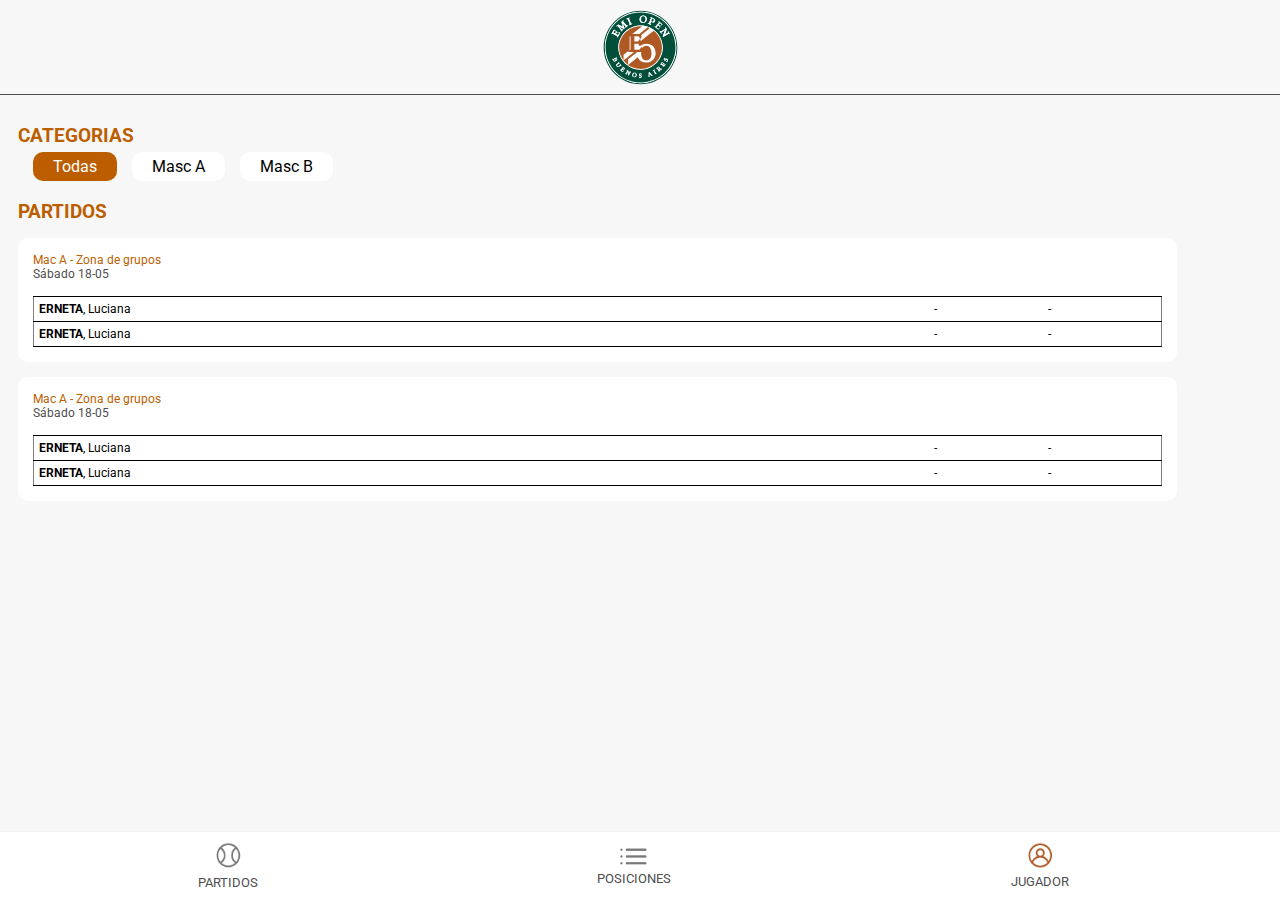
==== index.html @ a325220d "cambios" ====
<!DOCTYPE html>
<html lang="en">

<head>
    <meta charset="UTF-8">
    <meta http-equiv="X-UA-Compatible" content="IE=edge">
    <meta name="viewport" content="width=device-width, initial-scale=1.0">
    <LINK REL=StyleSheet HREF="css/style.css" TYPE="text/css" MEDIA=screen>
    <link rel="preconnect" href="https://fonts.googleapis.com">
    <link rel="preconnect" href="https://fonts.gstatic.com" crossorigin>
    <link href="https://fonts.googleapis.com/css2?family=Montserrat:wght@600&family=Roboto:wght@100&display=swap"
        rel="stylesheet">
    <title>App</title>
</head>

<body style="font-family: 'Roboto', sans-serif;">
    <div id="top">
        <img src="logo.svg">
    </div>


    <div id="cuerpo">
        <div id="sec1">
            <p class="encabezado"><b>CATEGORIAS</b></p>
            <div class="bot">
                <div class="activo">Todas</div>
                <div>Masc A</div>
                <div>Masc B</div>
            </div>
        </div>
        <div id="sec2">
            <p class="encabezado"><b>PARTIDOS</b></p>
            <div class="partido">
                <p class="tit">Mac A - Zona de grupos</p>
                <p class="subtit">Sábado 18-05</p>
                <table class="result">
                    <tr>
                        <td><b>ERNETA</b>, Luciana</td>
                        <td>-</td>
                        <td>-</td>
                    </tr>
                    <tr>
                        <td><b>ERNETA</b>, Luciana</td>
                        <td>-</td>
                        <td>-</td>
                    </tr>
                </table>


            </div>
            <div class="partido">
                <p class="tit">Mac A - Zona de grupos</p>
                <p class="subtit">Sábado 18-05</p>
                <table class="result">
                    <tr>
                        <td><b>ERNETA</b>, Luciana</td>
                        <td>-</td>
                        <td>-</td>
                    </tr>
                    <tr>
                        <td><b>ERNETA</b>, Luciana</td>
                        <td>-</td>
                        <td>-</td>
                    </tr>
                </table>


            </div>
        </div>

    </div>




    <div id="barra">
        <div><img src="img/ic1.png">
            <p>PARTIDOS</p>
        </div>
        <div style="padding-top: 5px"><img src="img/ic2.png">
            <P style="padding-top: 5px">POSICIONES</P>
        </div>
        <div><img src="img/ic3.png">
            <P>JUGADOR</P>
        </div>
    </div>
</body>



</html>
---- css/style.css ----
@import url('https://fonts.googleapis.com/css2?family=Roboto:wght@100&display=swap');

body {
    background-color: #f7f7f7 !important;
    padding-left: 10px;
}

p {
    margin: 0x !important;
    padding: 0px !important;
}

#barra {
    background-color: #FFF;
    border-top: solid #F4F3F2 1px;
    position: absolute;
    /*El div será ubicado con relación a la pantalla*/
    left: 0px;
    /*A la derecha deje un espacio de 0px*/
    right: 0px;
    /*A la izquierda deje un espacio de 0px*/
    bottom: 0px;
    /*Abajo deje un espacio de 0px*/

    /*alto del div*/
    display: flex;
    padding-left: 25px;
    padding-right: 25px;
}

#barra div {
    width: 33%;
    text-align: center;

}

#barra div img {
    width: 30px;
    margin-top: 10px;

}

#barra div p {
    color: #4F4E4E;
    font-size: 13px;
    margin: 1px;
    margin-bottom: 10px;

}

#top {
    text-align: center;
    border-bottom: solid #4F4E4E 1px;
    position: absolute;
    /*El div será ubicado con relación a la pantalla*/
    left: 0px;
    /*A la derecha deje un espacio de 0px*/
    right: 0px;
    /*A la izquierda deje un espacio de 0px*/
    top: 0px;
    /*Abajo deje un espacio de 0px*/

}

#top img {
    position: relative;
    width: 75px;

    margin-top: 10px;
    margin-bottom: 5px;
}

#cuerpo {
    margin-top: 100px;
}

#sec1 {
    padding-top: 5px;
}

.encabezado {
    padding-left: 30px;
    color: #BC5E00 !important;
    font-size: 19px !important;
    padding-bottom: 2px;
    margin-bottom: 5px;
}

.bot {
    width: 100%;
    display: flex;
    padding-top: 0px;
    margin-top: 0px;
}

.bot2 {
    width: 30%;
    display: flex;
    padding-top: 10px;
    margin-top: 0px;
    text-align: center
}

.bot2 p {
    padding-top: 0px;
    margin: 0px;

    text-align: center;
    color: #4F4E4E
}

.bot div {
    padding: 5px;
    padding-left: 20px;
    padding-right: 20px;
    margin-left: 15px;
    background: white;
    border-radius: 10px 10px 10px 10px;
}

.boton1 {
    height: 60px;
    padding: 5px;
    padding-left: 20px;
    padding-right: 20px;
    margin-left: 10px;
    margin-top: 15px;
    background: white;
    border-radius: 10px 10px 10px 10px;
    padding-top: 15px;
}

.boton1 img {
    width: 30px;
}


.boton2 {
    padding: 5px;
    padding-top: 15px;
    height: 60px;
    margin-top: 15px;
    padding-left: 15px;
    padding-right: 15px;
    margin-left: 10px;
    background: white;
    border-radius: 10px 10px 10px 10px;
}

.boton2 img {
    width: 30px;
}


.boton3 {
    padding: 5px;
    padding-top: 15px;
    height: 60px;
    margin-top: 15px;
    padding-left: 15px;
    padding-right: 15px;
    margin-left: 15px;
    background: white;
    border-radius: 10px 10px 10px 10px;
}

.boton3 img {
    width: 30px;
}


.activo {
    background-color: #BC5E00 !important;
    color: white;
}

.partido {
    background-color: white;
    width: 90%;
    font-size: 12px;
    border-radius: 10px 10px 10px 10px;
    padding: 15px;
    margin-top: 15px;
}

.tit {
    color: #BC5E00;
    margin: 0px;
    padding: 0px;
}

.subtit {
    color: #4F4E4E;
    margin: 0px;
    padding: 0px;
}

.result {
    width: 100%;
    border: solid gray 0.25px;
    margin-top: 15px;

}

.result tr {
    border-top: solid black 1px;
}

table,
tr {
    border: 1px solid black;
    border-left: none;
    border-right: none;
    border-collapse: collapse;
}

.result td {

    padding: 5px;
}

.sec3 {
    display: flex;
    flex-direction: row;
}

.sec3 div {
    width: 50%;
    text-align: center;
    margin-top: 15px;
}

.sec3 div p {
    margin: 0px;
    padding: 0px;
}

.imgRedonda {
    width: 100px;
    height: 100px;
    border-radius: 150px;
    margin-bottom: 15px;

}

.imgRedonda2 {
    width: 50px;
    height: 50px;
    border-radius: 150px;
    margin-bottom: 15px;
    margin-right: 15px;
}

.pais {
    width: 100%;
    text-align: center !important;
    display: flex;
    margin: 0px !important;
    padding: 0px !important;
    margin-top: 4px !important;

}

.pais img {
    width: 30px;
    margin-right: 10px;
    margin-top: 0px;
    margin-left: 60%;
}

.sec4 {
    text-align: center;
    width: 100%;
    padding-top: 20px;
}

.sec4 p {
    width: 100%;
    text-align: center;
    color: #BC5E00;
    font-size: 15px;
    padding-bottom: 2px;
    margin-bottom: 5px;
}

.valores {
    display: flex;
    color: gray !important;
    font-size: 12px Im !important
}

.valores p {

    color: gray !important;
    font-size: 12px Im !important
}

.barra {
    display: flex;
    width: 100%
}

.barra div {
    width: 50%;
    height: 10px;
    margin: 5px;
    background-color: white;
}

.izq {
    border-radius: 10px 0px 0px 10px;
    padding: 0px !important;
    text-align: right;
    margin-top: 0px;
}

.izq div {
    margin: 0px !important;
    position: relative;
    float: right;
    width: 50%;
    height: 10px;
    margin: 5px;
    background-color: #BC5E00;
    border-radius: 10px 0px 0px 10px;
}

.der {
    border-radius: 0px 10px 10px 0px;
    padding: 0px !important;
    margin-top: 0px;
}

.der div {
    margin: 0px !important;
    position: relative;
    top: 0px !important;
    left: 0px;
    width: 50%;
    height: 10px;
    margin: 5px;
    background-color: #BC5E00;
    border-radius: 0px 10px 10px 0px;
}

.table33 {
    width: 100%;
}

.table33 td {

    padding: 0px;
    margin: 0px;
    padding-top: 7px;
}

.input-wrapper {
    border: white !important;
    background: none;
    position: relative;
    width: 271px;
}

.input {
    border: white !important;
    background: none;
    padding: 15px 15px 15px 35px;
    width: 100%;
}

.input.password {
    padding: 15px 35px 15px 15px;
}

.input-icon {
    color: #191919;
    position: absolute;
    width: 20px;
    height: 20px;
    left: 12px;
    top: 50%;
    transform: translateY(-50%);
}

.input-icon.password {
    left: unset;
    right: 12px;
}
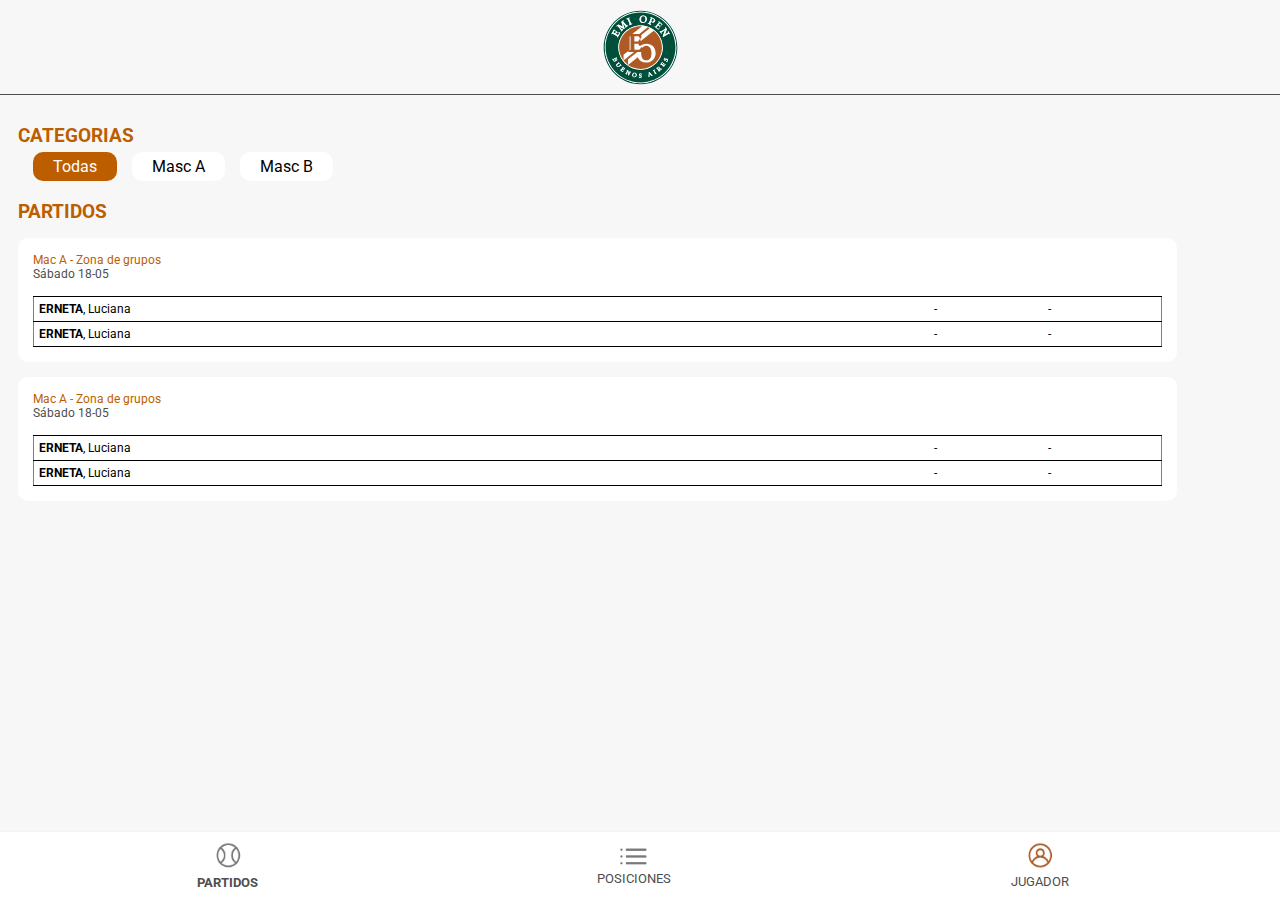
==== commit 2f742d8a: "test" ====
--- a/index.html
+++ b/index.html
@@ -2,14 +2,15 @@
 <html lang="en">
 
 <head>
-    <meta charset="UTF-8">
-    <meta http-equiv="X-UA-Compatible" content="IE=edge">
-    <meta name="viewport" content="width=device-width, initial-scale=1.0">
+    <meta charset="utf-8">
+    <meta name="viewport" content="width=device-width, initial-scale=1">
     <LINK REL=StyleSheet HREF="css/style.css" TYPE="text/css" MEDIA=screen>
     <link rel="preconnect" href="https://fonts.googleapis.com">
     <link rel="preconnect" href="https://fonts.gstatic.com" crossorigin>
     <link href="https://fonts.googleapis.com/css2?family=Montserrat:wght@600&family=Roboto:wght@100&display=swap"
         rel="stylesheet">
+    <!-- Jquery -->
+    <script src="https://ajax.googleapis.com/ajax/libs/jquery/3.5.1/jquery.min.js"></script>
     <title>App</title>
 </head>
 
@@ -30,7 +31,8 @@
         </div>
         <div id="sec2">
             <p class="encabezado"><b>PARTIDOS</b></p>
-            <div class="partido">
+
+            <div class="partido" id="p1">
                 <p class="tit">Mac A - Zona de grupos</p>
                 <p class="subtit">Sábado 18-05</p>
                 <table class="result">
@@ -48,7 +50,7 @@
 
 
             </div>
-            <div class="partido">
+            <div class="partido" id="p1">
                 <p class="tit">Mac A - Zona de grupos</p>
                 <p class="subtit">Sábado 18-05</p>
                 <table class="result">
@@ -74,18 +76,44 @@
 
 
     <div id="barra">
-        <div><img src="img/ic1.png">
-            <p>PARTIDOS</p>
+        <div><img src="img/ic1.png" id="ic1">
+            <p><b>PARTIDOS</b></p>
         </div>
-        <div style="padding-top: 5px"><img src="img/ic2.png">
+        <div style="padding-top: 5px"><img src="img/ic2.png" id="ic2">
             <P style="padding-top: 5px">POSICIONES</P>
         </div>
-        <div><img src="img/ic3.png">
+        <div><img src="img/ic3.png" id="ic3">
             <P>JUGADOR</P>
         </div>
     </div>
 </body>
+<script type="text/javascript">
+    window.addEventListener('DOMContentLoaded',
+        function () {
+            console.log('El DOM  esta listo!');
+        })
+
+
+    $(document).ready(function () {
+        $("#ic1").click(() => {
+            window.location.replace('./index.html')
+        })
+        $("#ic2").click(() => {
+            window.location.replace('./categ1.html')
+        })
+        $("#ic3").click(() => {
+            window.location.replace('./buscar.html')
+        })
+
+
+        $("#p1").click(() => {
+            window.location.replace('./partido.html?id=' + 1)
+        })
+    })
 
 
 
+</script>
+
+
 </html>--- a/css/style.css
+++ b/css/style.css
@@ -70,6 +70,16 @@
     margin-bottom: 5px;
 }
 
+#top i {
+    position: absolute;
+    left: 10px;
+    top: 34px;
+    font-size: 25px;
+    z-index: 0px;
+    color: gray;
+
+}
+
 #cuerpo {
     margin-top: 100px;
 }
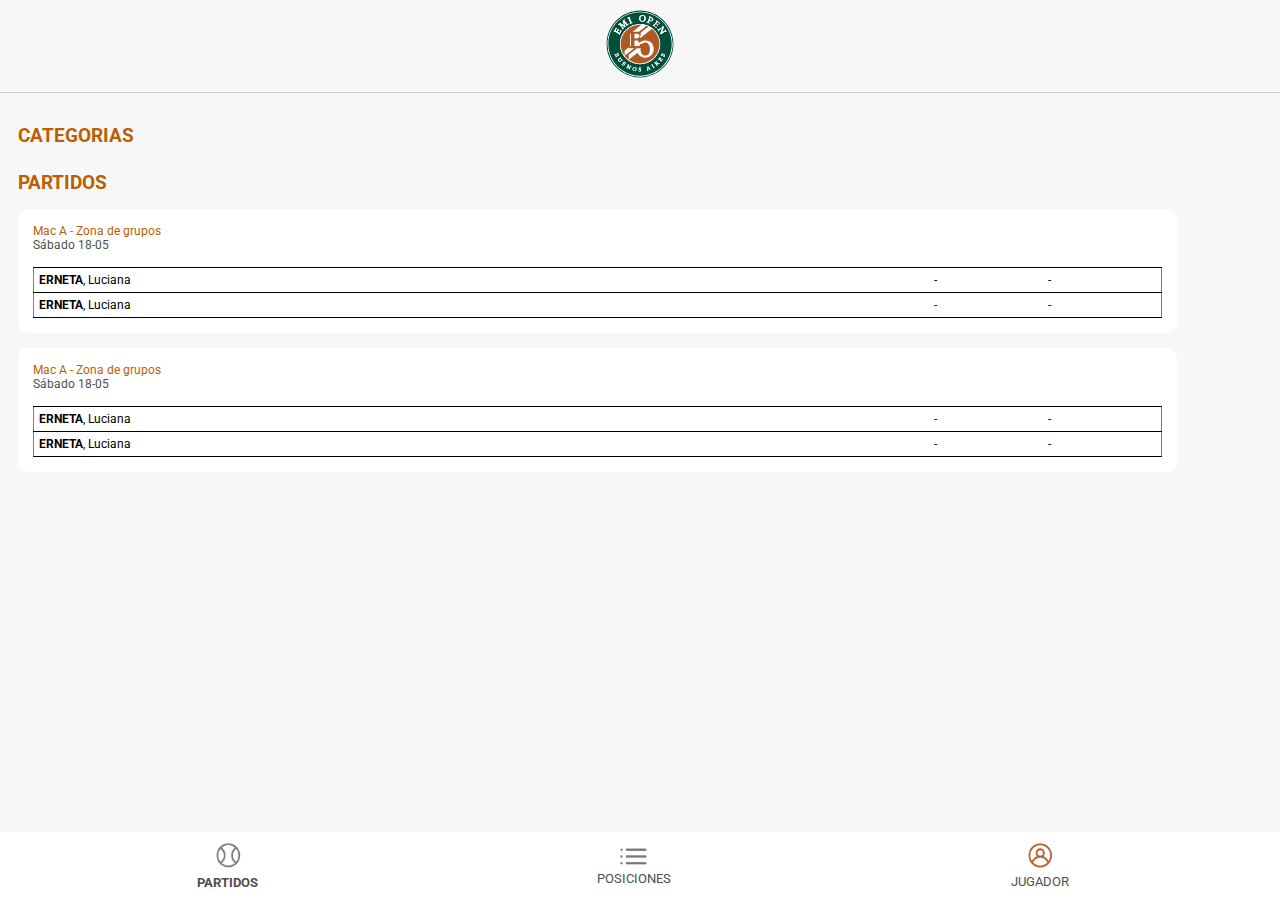
==== commit fa0e9102: "cambios" ====
--- a/index.html
+++ b/index.html
@@ -23,71 +23,77 @@
     <div id="cuerpo">
         <div id="sec1">
             <p class="encabezado"><b>CATEGORIAS</b></p>
-            <div class="bot">
-                <div class="activo">Todas</div>
-                <div>Masc A</div>
-                <div>Masc B</div>
+            <div id="bot" class="bot" style="overflow-x:auto">
+
             </div>
         </div>
         <div id="sec2">
             <p class="encabezado"><b>PARTIDOS</b></p>
-
-            <div class="partido" id="p1">
-                <p class="tit">Mac A - Zona de grupos</p>
-                <p class="subtit">Sábado 18-05</p>
-                <table class="result">
-                    <tr>
-                        <td><b>ERNETA</b>, Luciana</td>
-                        <td>-</td>
-                        <td>-</td>
-                    </tr>
-                    <tr>
-                        <td><b>ERNETA</b>, Luciana</td>
-                        <td>-</td>
-                        <td>-</td>
-                    </tr>
-                </table>
-
-
-            </div>
-            <div class="partido" id="p1">
-                <p class="tit">Mac A - Zona de grupos</p>
-                <p class="subtit">Sábado 18-05</p>
-                <table class="result">
-                    <tr>
-                        <td><b>ERNETA</b>, Luciana</td>
-                        <td>-</td>
-                        <td>-</td>
-                    </tr>
-                    <tr>
-                        <td><b>ERNETA</b>, Luciana</td>
-                        <td>-</td>
-                        <td>-</td>
-                    </tr>
-                </table>
-
-
+            <div id="dev">
+                <div class="partido" id="p1">
+                    <p class="tit">Mac A - Zona de grupos</p>
+                    <p class="subtit">Sábado 18-05</p>
+                    <table class="result">
+                        <tr>
+                            <td><b>ERNETA</b>, Luciana</td>
+                            <td>-</td>
+                            <td>-</td>
+                        </tr>
+                        <tr>
+                            <td><b>ERNETA</b>, Luciana</td>
+                            <td>-</td>
+                            <td>-</td>
+                        </tr>
+                    </table>
+
+
+                </div>
+                <div class="partido" id="p1">
+                    <p class="tit">Mac A - Zona de grupos</p>
+                    <p class="subtit">Sábado 18-05</p>
+                    <table class="result">
+                        <tr>
+                            <td><b>ERNETA</b>, Luciana</td>
+                            <td>-</td>
+                            <td>-</td>
+                        </tr>
+                        <tr>
+                            <td><b>ERNETA</b>, Luciana</td>
+                            <td>-</td>
+                            <td>-</td>
+                        </tr>
+                    </table>
+
+
+                </div>
             </div>
         </div>
 
     </div>
 
-
-
-
-    <div id="barra">
-        <div><img src="img/ic1.png" id="ic1">
-            <p><b>PARTIDOS</b></p>
-        </div>
-        <div style="padding-top: 5px"><img src="img/ic2.png" id="ic2">
-            <P style="padding-top: 5px">POSICIONES</P>
-        </div>
-        <div><img src="img/ic3.png" id="ic3">
-            <P>JUGADOR</P>
+    <div style="height:80px;"></div>
+
+    <div class="fixed">
+        <div id="barra">
+            <div><img src="img/ic1.png" id="ic1">
+                <p><b>PARTIDOS</b></p>
+            </div>
+            <div style="padding-top: 5px"><img src="img/ic2.png" id="ic2">
+                <P style="padding-top: 5px">POSICIONES</P>
+            </div>
+            <div><img src="img/ic3.png" id="ic3">
+                <P>JUGADOR</P>
+            </div>
         </div>
     </div>
 </body>
 <script type="text/javascript">
+    var anuncioParam = 0;
+
+    var queryString = window.location.search;
+    var urlParams = new URLSearchParams(queryString);
+    anuncioParam = urlParams.get('id');
+    console.log(anuncioParam);
     window.addEventListener('DOMContentLoaded',
         function () {
             console.log('El DOM  esta listo!');
@@ -105,13 +111,112 @@
             window.location.replace('./buscar.html')
         })
 
+        let xhr = new XMLHttpRequest();
+        let json
+
+
+
+        if (anuncioParam == null) {
+            json = JSON.stringify({
+                type: "C",
+                request: "PARTIDOS",
+                idcomp: "0",
+                id: "0"
+            });
+        } else {
+            json = JSON.stringify({
+                type: "C",
+                request: "PARTIDOS",
+                idcomp: anuncioParam,
+                id: "0"
+            });
+        }
+
+
+        xhr.open("POST", 'http://181.167.109.74/tenis_API/default.aspx')
+        xhr.setRequestHeader('Content-type', 'application/json; charset=utf-8');
+
+        xhr.send(json);
+
+        var dev = "";
+        xhr.onload = function () {
+            var json = JSON.parse(xhr.response);
+            for (x of json) {
+                if (x.estado != "Finalizado") {
+                    dev = dev + "<div class='partido' id='" + x.id + "' onclick='ir(" + x.id + ")'>"
+                    dev = dev + "<p class='tit'>Mac A - Zona de grupos</p>"
+                    dev = dev + "<p class='subtit'>" + x.fecha + " " + x.hora + "</p>"
+                    dev = dev + "<table class='result'>"
+                    dev = dev + "<tr>"
+                    dev = dev + "<td>" + x.jugador1 + "</td>"
+                    dev = dev + "<td>" + x.ar1 + "</td>"
+                    dev = dev + "<td>" + x.ar2 + "</td>"
+                    dev = dev + " </tr>"
+                    dev = dev + "<tr>"
+                    dev = dev + "     <td>" + x.jugador2 + "</td>"
+                    dev = dev + "    <td>" + x.br1 + "</td>"
+                    dev = dev + "     <td>" + x.br2 + "</td>"
+                    dev = dev + "  </tr>"
+                    dev = dev + "</table>"
+                    dev = dev + "</div>"
+                }
+            }
+            $("#dev").html(dev);
+        }
+
+
+
+        let xhr2 = new XMLHttpRequest();
+
+        let json2 = JSON.stringify({
+            type: "C",
+            request: "COMPETENCIAS",
+            id: "0",
+        });
+
+        xhr2.open("POST", 'http://181.167.109.74/tenis_API/default.aspx')
+        xhr2.setRequestHeader('Content-type', 'application/json; charset=utf-8');
+
+        xhr2.send(json2);
+
+        if (anuncioParam == null) {
+            var dev2 = "<div class='activo' onclick='index()'>Todas</div>";
+        } else {
+            var dev2 = "<div onclick='index()'>Todas</div>";
+        }
+        xhr2.onload = function () {
+            var json = JSON.parse(xhr2.response);
+            for (x of json) {
+                if (x.estado == "Activo") {
+                    if (anuncioParam == x.id) {
+                        dev2 = dev2 + "<div class='activo' onclick='traer(" + x.id + ")'>" + x.nombre + "</div>"
+                    } else {
+                        dev2 = dev2 + "<div onclick='traer(" + x.id + ")'>" + x.nombre + "</div>"
+                    }
+                }
+                console.log(x);
+            }
+            $("#bot").html(dev2);
+
+        };
+
+
+
 
         $("#p1").click(() => {
             window.location.replace('./partido.html?id=' + 1)
         })
     })
 
-
+    function traer(id) {
+        window.location.replace('./index.html?id=' + id);
+    }
+    function index() {
+        window.location.replace('./index.html');
+    }
+    function ir(id) {
+        window.location.replace('./partido.html?id=' + id);
+    }
 
 </script>
 
--- a/css/style.css
+++ b/css/style.css
@@ -8,6 +8,19 @@
 p {
     margin: 0x !important;
     padding: 0px !important;
+}
+
+.fixed {
+    position: fixed;
+    /*El div será ubicado con relación a la pantalla*/
+    left: 0px;
+    /*A la derecha deje un espacio de 0px*/
+    right: 0px;
+    /*A la izquierda deje un espacio de 0px*/
+    bottom: 0px;
+    /*Abajo deje un espacio de 0px*/
+
+    /*alto del div*/
 }
 
 #barra {
@@ -50,8 +63,10 @@
 
 #top {
     text-align: center;
-    border-bottom: solid #4F4E4E 1px;
-    position: absolute;
+    border-bottom: solid #cdcdcd 1px;
+    position: fixed;
+    background: #f7f7f7;
+    z-index: 3;
     /*El div será ubicado con relación a la pantalla*/
     left: 0px;
     /*A la derecha deje un espacio de 0px*/
@@ -62,12 +77,16 @@
 
 }
 
+::-webkit-scrollbar {
+    display: none;
+}
+
 #top img {
     position: relative;
-    width: 75px;
+    width: 68px;
 
     margin-top: 10px;
-    margin-bottom: 5px;
+    margin-bottom: 10px;
 }
 
 #top i {
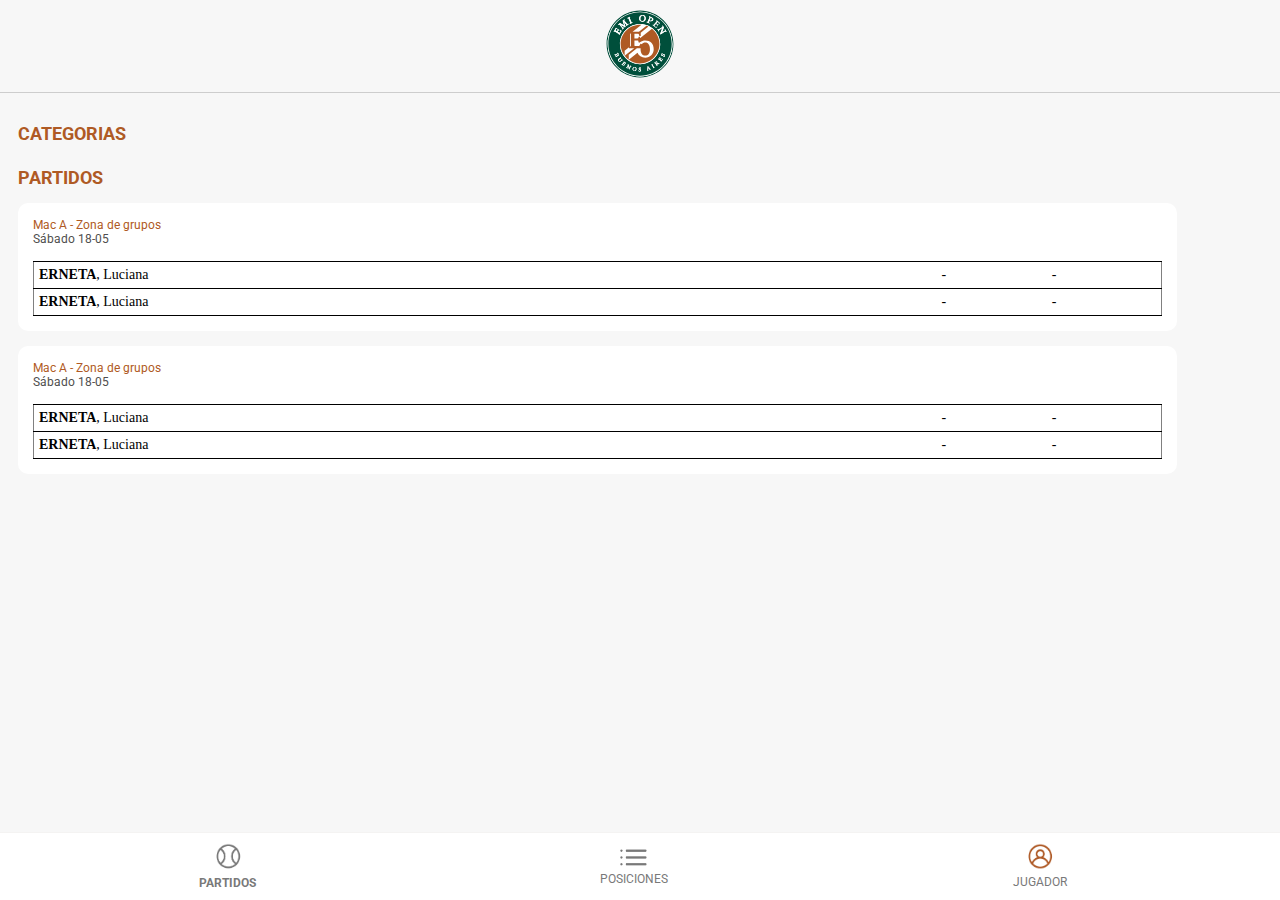
==== commit 0eeb64b5: "test" ====
--- a/index.html
+++ b/index.html
@@ -133,7 +133,7 @@
         }
 
 
-        xhr.open("POST", 'http://181.167.109.74/tenis_API/default.aspx')
+        xhr.open("POST", 'http://51.195.181.135/tenis_API/default.aspx')
         xhr.setRequestHeader('Content-type', 'application/json; charset=utf-8');
 
         xhr.send(json);
@@ -144,7 +144,7 @@
             for (x of json) {
                 if (x.estado != "Finalizado") {
                     dev = dev + "<div class='partido' id='" + x.id + "' onclick='ir(" + x.id + ")'>"
-                    dev = dev + "<p class='tit'>Mac A - Zona de grupos</p>"
+                    dev = dev + "<p class='tit'><b>Mac A - Zona de grupos</b></p>"
                     dev = dev + "<p class='subtit'>" + x.fecha + " " + x.hora + "</p>"
                     dev = dev + "<table class='result'>"
                     dev = dev + "<tr>"
@@ -174,7 +174,7 @@
             id: "0",
         });
 
-        xhr2.open("POST", 'http://181.167.109.74/tenis_API/default.aspx')
+        xhr2.open("POST", 'http://51.195.181.135/tenis_API/default.aspx')
         xhr2.setRequestHeader('Content-type', 'application/json; charset=utf-8');
 
         xhr2.send(json2);
@@ -182,7 +182,7 @@
         if (anuncioParam == null) {
             var dev2 = "<div class='activo' onclick='index()'>Todas</div>";
         } else {
-            var dev2 = "<div onclick='index()'>Todas</div>";
+            var dev2 = "<div  style='color:#797979' onclick='index()'>Todas</div>";
         }
         xhr2.onload = function () {
             var json = JSON.parse(xhr2.response);
@@ -191,7 +191,7 @@
                     if (anuncioParam == x.id) {
                         dev2 = dev2 + "<div class='activo' onclick='traer(" + x.id + ")'>" + x.nombre + "</div>"
                     } else {
-                        dev2 = dev2 + "<div onclick='traer(" + x.id + ")'>" + x.nombre + "</div>"
+                        dev2 = dev2 + "<div style='color:#797979' onclick='traer(" + x.id + ")'>" + x.nombre + "</div>"
                     }
                 }
                 console.log(x);
--- a/css/style.css
+++ b/css/style.css
@@ -1,4 +1,67 @@
-@import url('https://fonts.googleapis.com/css2?family=Roboto:wght@100&display=swap');
+@font-face {
+    font-family: Roboto Medium;
+    src: url(fonts/Roboto-Medium.ttf);
+}
+
+@font-face {
+    font-family: Roboto Regular;
+    src: url(fonts/Roboto-Regular.ttf);
+}
+
+@font-face {
+    font-family: Roboto Black;
+    src: url(fonts/Roboto-Black.ttf);
+}
+
+@font-face {
+    font-family: Roboto BackItalic;
+    src: url(fonts/Roboto-BlackItalic.ttf);
+}
+
+@font-face {
+    font-family: Roboto Bold;
+    src: url(fonts/Roboto-Bold.ttf);
+}
+
+@font-face {
+    font-family: Roboto BoldItalic;
+    src: url(fonts/Roboto-BoldItalic.ttf);
+}
+
+@font-face {
+    font-family: Roboto Italic;
+    src: url(fonts/Roboto-Italic.ttf);
+}
+
+@font-face {
+    font-family: Roboto Light;
+    src: url(fonts/Roboto-Light.ttf);
+}
+
+@font-face {
+    font-family: Roboto LightItalic;
+    src: url(fonts/Roboto-LightItalic.ttf);
+}
+
+@font-face {
+    font-family: Roboto Medium;
+    src: url(fonts/Roboto-Medium.ttf);
+}
+
+@font-face {
+    font-family: Roboto MediumItalic;
+    src: url(fonts/Roboto-MediumItalic.ttf);
+}
+
+@font-face {
+    font-family: Roboto Thin;
+    src: url(fonts/Roboto-Thin.ttf);
+}
+
+@font-face {
+    font-family: Roboto ThinItalic;
+    src: url(fonts/Roboto-ThinItalic.ttf);
+}
 
 body {
     background-color: #f7f7f7 !important;
@@ -12,6 +75,7 @@
 
 .fixed {
     position: fixed;
+    z-index: 5;
     /*El div será ubicado con relación a la pantalla*/
     left: 0px;
     /*A la derecha deje un espacio de 0px*/
@@ -39,6 +103,9 @@
     display: flex;
     padding-left: 25px;
     padding-right: 25px;
+    font-family: '';
+
+
 }
 
 #barra div {
@@ -54,10 +121,11 @@
 }
 
 #barra div p {
-    color: #4F4E4E;
-    font-size: 13px;
+    color: #797979;
+    font-size: 12px;
     margin: 1px;
     margin-bottom: 10px;
+    font-family: Roboto, 'Regular';
 
 }
 
@@ -109,8 +177,9 @@
 
 .encabezado {
     padding-left: 30px;
-    color: #BC5E00 !important;
-    font-size: 19px !important;
+    color: #af5a24 !important;
+    font-family: Roboto, Medium;
+    font-size: 18px !important;
     padding-bottom: 2px;
     margin-bottom: 5px;
 }
@@ -199,7 +268,7 @@
 
 
 .activo {
-    background-color: #BC5E00 !important;
+    background-color: #af5a24 !important;
     color: white;
 }
 
@@ -213,9 +282,11 @@
 }
 
 .tit {
-    color: #BC5E00;
+    color: #af5a24;
     margin: 0px;
     padding: 0px;
+    font-size: 12px;
+    font-family: Roboto, 'Regular';
 }
 
 .subtit {
@@ -228,6 +299,8 @@
     width: 100%;
     border: solid gray 0.25px;
     margin-top: 15px;
+    font-size: 14px;
+    font-family: 'Roboto Regular 400'
 
 }
 
@@ -306,7 +379,7 @@
 .sec4 p {
     width: 100%;
     text-align: center;
-    color: #BC5E00;
+    color: #af5a24;
     font-size: 15px;
     padding-bottom: 2px;
     margin-bottom: 5px;
@@ -321,7 +394,8 @@
 .valores p {
 
     color: gray !important;
-    font-size: 12px Im !important
+    font-size: 12px Im !important;
+    font-family: Roboto, 'Regular';
 }
 
 .barra {
@@ -350,7 +424,7 @@
     width: 50%;
     height: 10px;
     margin: 5px;
-    background-color: #BC5E00;
+    background-color: #af5a24;
     border-radius: 10px 0px 0px 10px;
 }
 
@@ -368,7 +442,7 @@
     width: 50%;
     height: 10px;
     margin: 5px;
-    background-color: #BC5E00;
+    background-color: #af5a24;
     border-radius: 0px 10px 10px 0px;
 }
 
@@ -414,4 +488,18 @@
 .input-icon.password {
     left: unset;
     right: 12px;
+}
+
+.titulo2 {
+    font-family: Roboto, 'Medium';
+    color: #af5a24;
+    font-size: 18px
+}
+
+.volver {
+    width: 16px !important;
+    position: absolute !important;
+    left: 10px !important;
+    top: 25px !important;
+    z-index: 0px !important;
 }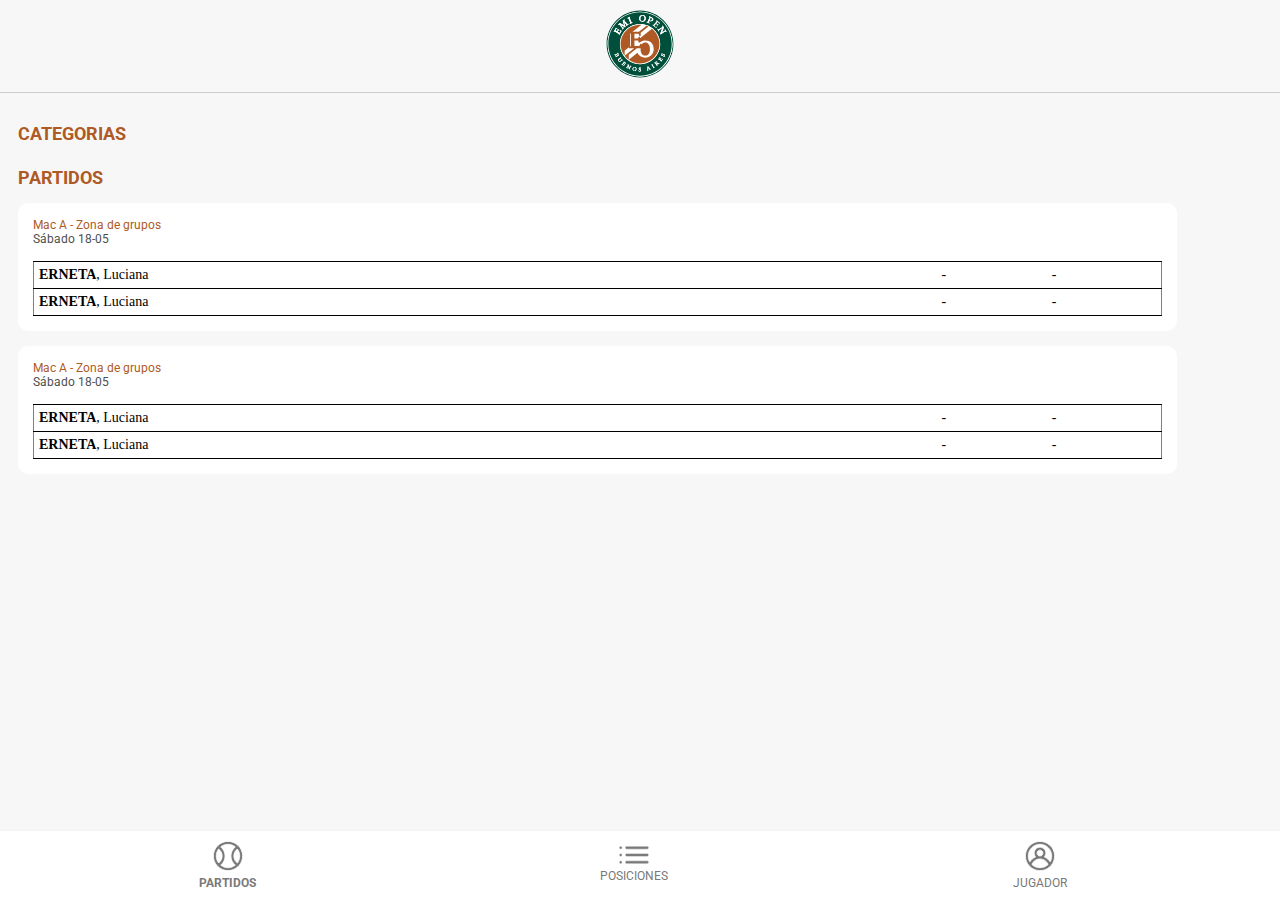
==== commit 9358f44f: "cambios" ====
--- a/index.html
+++ b/index.html
@@ -12,6 +12,9 @@
     <!-- Jquery -->
     <script src="https://ajax.googleapis.com/ajax/libs/jquery/3.5.1/jquery.min.js"></script>
     <title>App</title>
+    <link rel="preconnect" href="https://fonts.googleapis.com">
+    <link rel="preconnect" href="https://fonts.gstatic.com" crossorigin>
+    <link href="https://fonts.googleapis.com/css2?family=Roboto:wght@400;500;700&display=swap" rel="stylesheet">
 </head>
 
 <body style="font-family: 'Roboto', sans-serif;">
@@ -23,8 +26,10 @@
     <div id="cuerpo">
         <div id="sec1">
             <p class="encabezado"><b>CATEGORIAS</b></p>
-            <div id="bot" class="bot" style="overflow-x:auto">
-
+            <div style="width:100%;overflow:auto">
+                <div id="bot" class="bot" style="width: 900px; overflow-x:auto; text-align:center">
+
+                </div>
             </div>
         </div>
         <div id="sec2">
@@ -75,13 +80,13 @@
 
     <div class="fixed">
         <div id="barra">
-            <div><img src="img/ic1.png" id="ic1">
+            <div><img src="img/icono-partidos-01.svg" id="ic1">
                 <p><b>PARTIDOS</b></p>
             </div>
-            <div style="padding-top: 5px"><img src="img/ic2.png" id="ic2">
+            <div style="padding-top: 5px"><img src="img/icono-posiciones-01.svg" id="ic2">
                 <P style="padding-top: 5px">POSICIONES</P>
             </div>
-            <div><img src="img/ic3.png" id="ic3">
+            <div><img src="img/icono-jugador-01.svg" id="ic3">
                 <P>JUGADOR</P>
             </div>
         </div>
@@ -105,7 +110,7 @@
             window.location.replace('./index.html')
         })
         $("#ic2").click(() => {
-            window.location.replace('./categ1.html')
+            window.location.replace('./categ1.html?id=0')
         })
         $("#ic3").click(() => {
             window.location.replace('./buscar.html')
@@ -119,14 +124,14 @@
         if (anuncioParam == null) {
             json = JSON.stringify({
                 type: "C",
-                request: "PARTIDOS",
+                request: "PARTIDOS_APP",
                 idcomp: "0",
                 id: "0"
             });
         } else {
             json = JSON.stringify({
                 type: "C",
-                request: "PARTIDOS",
+                request: "PARTIDOS_APP",
                 idcomp: anuncioParam,
                 id: "0"
             });
@@ -144,7 +149,7 @@
             for (x of json) {
                 if (x.estado != "Finalizado") {
                     dev = dev + "<div class='partido' id='" + x.id + "' onclick='ir(" + x.id + ")'>"
-                    dev = dev + "<p class='tit'><b>Mac A - Zona de grupos</b></p>"
+                    dev = dev + "<p class='tit'><b>" + x.nombrecompetencia + "</b></p>"
                     dev = dev + "<p class='subtit'>" + x.fecha + " " + x.hora + "</p>"
                     dev = dev + "<table class='result'>"
                     dev = dev + "<tr>"
@@ -191,7 +196,7 @@
                     if (anuncioParam == x.id) {
                         dev2 = dev2 + "<div class='activo' onclick='traer(" + x.id + ")'>" + x.nombre + "</div>"
                     } else {
-                        dev2 = dev2 + "<div style='color:#797979' onclick='traer(" + x.id + ")'>" + x.nombre + "</div>"
+                        dev2 = dev2 + "<div class='boton'  style='color:#797979;' onclick='traer(" + x.id + ")'>" + x.nombre + "</div>"
                     }
                 }
                 console.log(x);
--- a/css/style.css
+++ b/css/style.css
@@ -1,11 +1,20 @@
 @font-face {
-    font-family: Roboto Medium;
-    src: url(fonts/Roboto-Medium.ttf);
+    font-family: 'Roboto Medium';
+    src: url('fonts/Roboto-Medium.ttf') format('truetype');
+    font-style: normal;
+    font-weight: normal;
 }
 
 @font-face {
     font-family: Roboto Regular;
     src: url(fonts/Roboto-Regular.ttf);
+}
+
+@font-face {
+    font-family: 'Roboto Regular';
+    src: url('ffonts/Roboto-Regular.ttf') format('truetype');
+    font-style: normal;
+    font-weight: normal;
 }
 
 @font-face {
@@ -214,6 +223,8 @@
     margin-left: 15px;
     background: white;
     border-radius: 10px 10px 10px 10px;
+    width: 400px !important;
+
 }
 
 .boton1 {
@@ -279,6 +290,7 @@
     border-radius: 10px 10px 10px 10px;
     padding: 15px;
     margin-top: 15px;
+
 }
 
 .tit {
@@ -300,7 +312,7 @@
     border: solid gray 0.25px;
     margin-top: 15px;
     font-size: 14px;
-    font-family: 'Roboto Regular 400'
+    font-family: 'Roboto Regular';
 
 }
 
